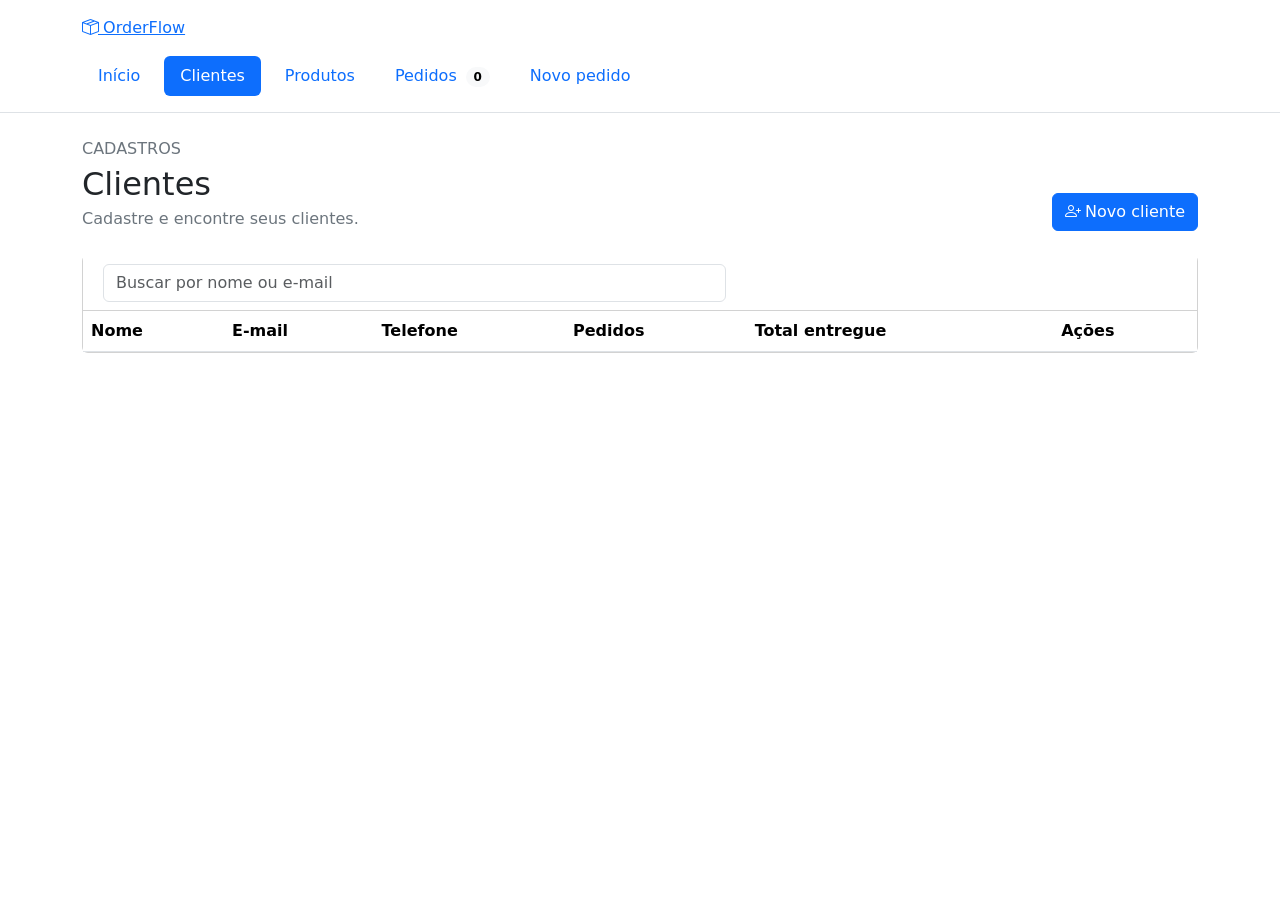
==== clientes.html @ f2b09869 "AdIcionado Clientes e Novo pedido HTML" ====
<!doctype html>
<html lang="pt-BR">
<head>
  <meta charset="utf-8">
  <meta name="viewport" content="width=device-width, initial-scale=1">
  <title>OrderFlow | Clientes</title>
  <link href="https://cdn.jsdelivr.net/npm/bootstrap@5.3.3/dist/css/bootstrap.min.css" rel="stylesheet">
  <link href="https://cdn.jsdelivr.net/npm/bootstrap-icons@1.11.3/font/bootstrap-icons.min.css" rel="stylesheet">
  <link href="css/styles.css" rel="stylesheet">
</head>
<body>
  <header class="bg-white border-bottom">
    <div class="container py-3">
      <a class="brand" href="index.html"><i class="bi bi-box-seam"></i> OrderFlow</a>
      <nav class="nav nav-pills flex-nowrap gap-2 mt-3 overflow-x-auto" aria-label="Navegação principal">
        <a class="nav-link" href="index.html">Início</a>
        <a class="nav-link active" aria-current="page" href="clientes.html">Clientes</a>
        <a class="nav-link" href="produtos.html">Produtos</a>
        <a class="nav-link" href="pedidos.html">Pedidos <span class="badge rounded-pill text-bg-light ms-1" id="pending-count">0</span></a>
        <a class="nav-link" href="novo-pedido.html">Novo pedido</a>
      </nav>
    </div>
  </header>
  <main class="container py-4">
    <div class="d-flex flex-wrap justify-content-between align-items-end gap-3 mb-4">
      <div><p class="text-secondary mb-1">CADASTROS</p><h1 class="h2 mb-1">Clientes</h1><p class="text-secondary mb-0">Cadastre e encontre seus clientes.</p></div>
      <button class="btn btn-primary" type="button" data-action="add-customer"><i class="bi bi-person-plus me-1"></i>Novo cliente</button>
    </div>
    <section class="card">
      <div class="card-header bg-white row g-2 align-items-center mx-0">
        <label class="visually-hidden" for="customer-search">Buscar cliente</label>
        <div class="col-12 col-md-7"><input class="form-control search-field" id="customer-search" type="search" placeholder="Buscar por nome ou e-mail"></div>
        <span class="col small text-secondary text-md-end" id="customers-count"></span>
      </div>
      <div class="table-responsive"><table class="table table-hover align-middle mb-0">
        <thead><tr><th>Nome</th><th>E-mail</th><th>Telefone</th><th>Pedidos</th><th>Total entregue</th><th>Ações</th></tr></thead>
        <tbody id="customers-list"></tbody>
      </table></div>
    </section>
  </main>
  <div class="modal fade" id="customer-modal" tabindex="-1" aria-labelledby="customer-modal-title" aria-hidden="true">
    <div class="modal-dialog modal-dialog-centered"><div class="modal-content">
      <form id="customer-form"><div class="modal-header"><h2 class="modal-title fs-5" id="customer-modal-title">Novo cliente</h2><button class="btn-close" type="button" data-bs-dismiss="modal" aria-label="Fechar"></button></div>
        <div class="modal-body"><div class="mb-3"><label class="form-label" for="customer-name">Nome</label><input class="form-control" id="customer-name" required></div><div class="mb-3"><label class="form-label" for="customer-email">E-mail</label><input class="form-control" id="customer-email" type="email" required></div><div><label class="form-label" for="customer-phone">Telefone</label><input class="form-control" id="customer-phone" type="tel"></div></div>
        <div class="modal-footer"><button class="btn btn-outline-secondary" type="button" data-bs-dismiss="modal">Cancelar</button><button class="btn btn-primary" type="submit">Salvar</button></div>
      </form>
    </div></div>
  </div>
  <div class="modal fade" id="delete-modal" tabindex="-1" aria-labelledby="delete-modal-title" aria-hidden="true">
    <div class="modal-dialog modal-dialog-centered modal-sm"><div class="modal-content"><div class="modal-header"><div><h2 class="modal-title fs-5" id="delete-modal-title">Excluir registro?</h2><p class="small text-secondary mb-0" id="delete-modal-message"></p></div><button class="btn-close" type="button" data-bs-dismiss="modal" aria-label="Fechar"></button></div><div class="modal-footer"><button class="btn btn-outline-secondary" type="button" data-bs-dismiss="modal">Cancelar</button><button class="btn btn-danger" id="confirm-delete" type="button">Excluir</button></div></div></div>
  </div>
  <div class="toast-container position-fixed bottom-0 end-0 p-3" id="toast-container" aria-live="polite" aria-atomic="true"></div>
  <script src="https://cdn.jsdelivr.net/npm/bootstrap@5.3.3/dist/js/bootstrap.bundle.min.js"></script>
  <script src="js/storage.js"></script>
  <script src="js/validacoes.js"></script>
  <script src="js/calculadora.js"></script>
  <script src="js/dashboard.js"></script>
  <script src="js/app.js"></script>
</body>
</html>
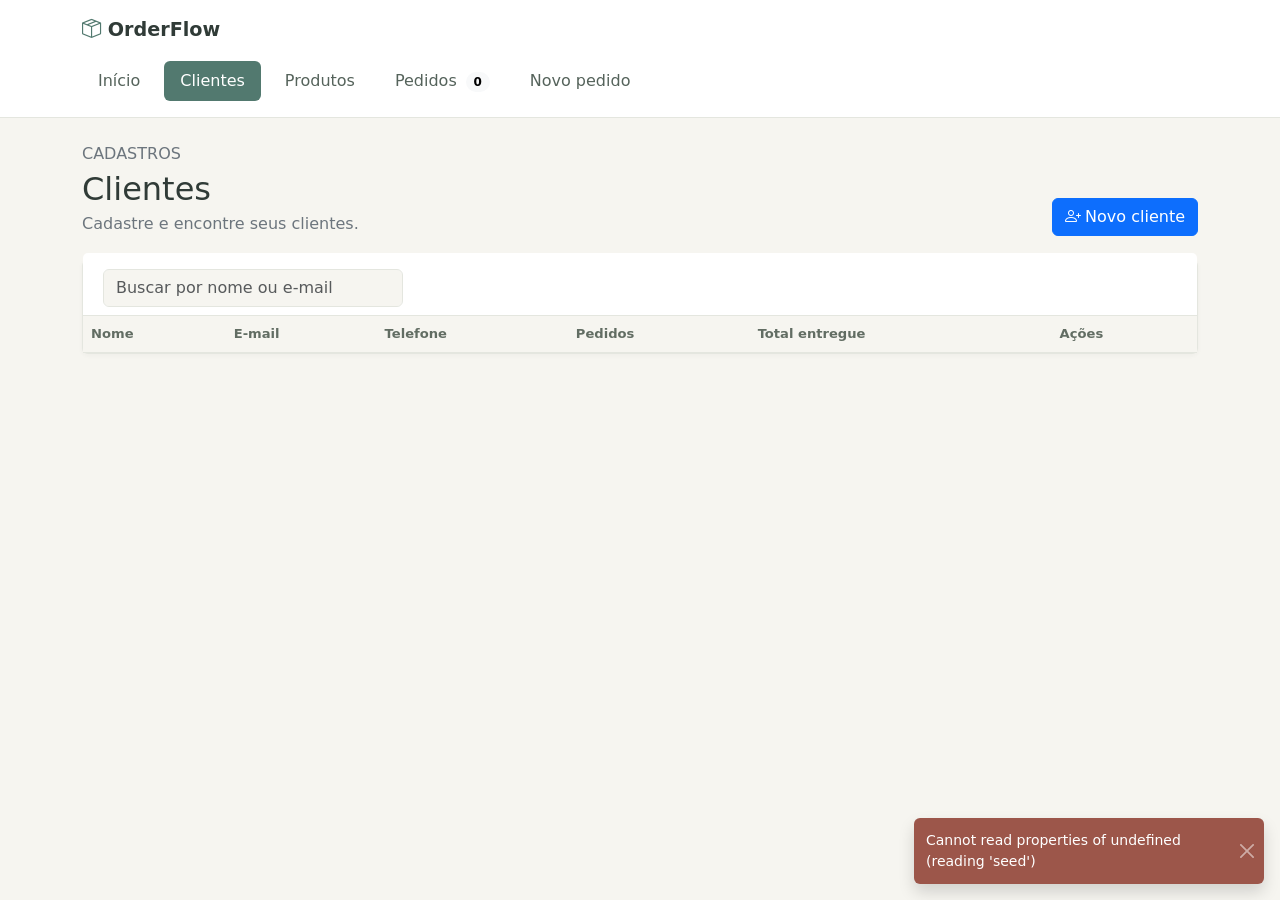
==== commit d75507e6: "Update stylesheet link and add section comments for better organization in HTML files" ====
--- a/clientes.html
+++ b/clientes.html
@@ -6,9 +6,12 @@
   <title>OrderFlow | Clientes</title>
   <link href="https://cdn.jsdelivr.net/npm/bootstrap@5.3.3/dist/css/bootstrap.min.css" rel="stylesheet">
   <link href="https://cdn.jsdelivr.net/npm/bootstrap-icons@1.11.3/font/bootstrap-icons.min.css" rel="stylesheet">
-  <link href="css/styles.css" rel="stylesheet">
+  <link href="css/style.css" rel="stylesheet">
 </head>
 <body>
+  <!-- ========================= -->
+  <!-- CABEÇALHO E NAVEGAÇÃO PRINCIPAL -->
+  <!-- ========================= -->
   <header class="bg-white border-bottom">
     <div class="container py-3">
       <a class="brand" href="index.html"><i class="bi bi-box-seam"></i> OrderFlow</a>
@@ -21,11 +24,18 @@
       </nav>
     </div>
   </header>
+
+  <!-- ========================= -->
+  <!-- GESTÃO DE CLIENTES -->
+  <!-- ========================= -->
   <main class="container py-4">
     <div class="d-flex flex-wrap justify-content-between align-items-end gap-3 mb-4">
       <div><p class="text-secondary mb-1">CADASTROS</p><h1 class="h2 mb-1">Clientes</h1><p class="text-secondary mb-0">Cadastre e encontre seus clientes.</p></div>
       <button class="btn btn-primary" type="button" data-action="add-customer"><i class="bi bi-person-plus me-1"></i>Novo cliente</button>
     </div>
+    <!-- ========================= -->
+    <!-- LISTA E FILTRO DE CLIENTES -->
+    <!-- ========================= -->
     <section class="card">
       <div class="card-header bg-white row g-2 align-items-center mx-0">
         <label class="visually-hidden" for="customer-search">Buscar cliente</label>
@@ -34,10 +44,14 @@
       </div>
       <div class="table-responsive"><table class="table table-hover align-middle mb-0">
         <thead><tr><th>Nome</th><th>E-mail</th><th>Telefone</th><th>Pedidos</th><th>Total entregue</th><th>Ações</th></tr></thead>
-        <tbody id="customers-list"></tbody>
+        <tbody id="customers-list"></tbody><!-- Tabela de clientes preenchida dinamicamente pelo app.js -->
       </table></div>
     </section>
   </main>
+
+  <!-- ========================= -->
+  <!-- MODAIS DE CADASTRO E EXCLUSÃO -->
+  <!-- ========================= -->
   <div class="modal fade" id="customer-modal" tabindex="-1" aria-labelledby="customer-modal-title" aria-hidden="true">
     <div class="modal-dialog modal-dialog-centered"><div class="modal-content">
       <form id="customer-form"><div class="modal-header"><h2 class="modal-title fs-5" id="customer-modal-title">Novo cliente</h2><button class="btn-close" type="button" data-bs-dismiss="modal" aria-label="Fechar"></button></div>
--- a/css/style.css
+++ b/css/style.css
@@ -0,0 +1,283 @@
+/* =========================================
+   ÍNDICE:
+   1. Variáveis globais
+   2. Base e layout geral
+   3. Navegação e cabeçalho
+   4. Tabelas e filtros
+   5. Status, badges e indicadores
+   6. Carrinho e formulários
+   7. Toasts e utilitários
+   8. Responsividade
+   ========================================= */
+
+/* --- 1. Variáveis globais --- */
+:root {
+  --bs-primary: #52796f;
+  --bs-primary-rgb: 82, 121, 111;
+  --bs-body-bg: #f6f5f0;
+  --bs-body-color: #303b37;
+  --bs-border-color: #e4e6df;
+  --bs-font-sans-serif: "Segoe UI", system-ui, sans-serif;
+}
+
+/* --- 2. Base e layout geral --- */
+body {
+  min-width: 320px;
+}
+
+main.container {
+  padding-top: 1.5rem;
+}
+
+/* --- 3. Navegação e cabeçalho --- */
+.brand {
+  color: #303b37;
+  font-size: 1.2rem;
+  font-weight: 700;
+  text-decoration: none;
+}
+
+.brand:hover {
+  color: var(--bs-primary);
+}
+
+.brand i {
+  color: var(--bs-primary);
+}
+
+.nav-pills {
+  scrollbar-width: thin;
+}
+
+.nav-pills .nav-link {
+  color: #55635b;
+  white-space: nowrap;
+}
+
+.nav-pills .nav-link.active {
+  background: var(--bs-primary);
+}
+
+/* --- 4. Tabelas e filtros --- */
+.card {
+  border-color: var(--bs-border-color);
+  box-shadow: 0 0.1rem 0.35rem rgb(40 50 42 / 4%);
+}
+
+.card-header,
+.card-footer {
+  border-color: var(--bs-border-color);
+}
+
+.table {
+  --bs-table-hover-bg: #f7f8f3;
+}
+
+.table thead th {
+  color: #626d63;
+  font-size: 0.82rem;
+  font-weight: 600;
+  white-space: nowrap;
+}
+
+.table tbody td {
+  font-size: 0.9rem;
+}
+
+.search-field {
+  width: min(100%, 300px);
+}
+
+.filter-field {
+  width: auto;
+  min-width: 155px;
+}
+
+.status-select {
+  width: auto;
+  min-width: 130px;
+}
+
+.row-actions {
+  display: flex;
+  gap: 0.35rem;
+}
+
+.row-action {
+  padding: 0.2rem 0.4rem;
+  border: 0;
+  border-radius: 0.35rem;
+  background: transparent;
+  color: #62736a;
+}
+
+.row-action:hover {
+  background: #e9eee8;
+  color: #34594c;
+}
+
+.empty-table-cell {
+  padding: 2rem 1rem !important;
+  color: #727c73;
+  text-align: center;
+}
+
+.empty-table-cell .btn-link {
+  display: block;
+  margin: 0.25rem auto 0;
+}
+
+/* --- 5. Status, badges e indicadores --- */
+.status-badge {
+  display: inline-block;
+  padding: 0.3rem 0.6rem;
+  border-radius: 2rem;
+  font-size: 0.78rem;
+  white-space: nowrap;
+}
+
+.status-delivered {
+  background: #e3f1e5;
+  color: #3f704b;
+}
+
+.status-processing {
+  background: #e5eeeb;
+  color: #40665b;
+}
+
+.status-pending {
+  background: #fbf0dc;
+  color: #8a682e;
+}
+
+.status-cancelled {
+  background: #f7e6e2;
+  color: #9c564a;
+}
+
+.status-select.status-delivered {
+  background-color: #e3f1e5;
+}
+
+.status-select.status-processing {
+  background-color: #e5eeeb;
+}
+
+.status-select.status-pending {
+  background-color: #fbf0dc;
+}
+
+.status-select.status-cancelled {
+  background-color: #f7e6e2;
+}
+
+.status-progress {
+  height: 0.65rem;
+  background: #edf0e9;
+}
+
+.progress-delivered {
+  background: #6f9d76;
+}
+
+.progress-processing {
+  background: #52796f;
+}
+
+.progress-pending {
+  background: #d3a650;
+}
+
+.progress-cancelled {
+  background: #be7664;
+}
+
+/* --- 6. Carrinho e formulários --- */
+.cart-item {
+  display: flex;
+  align-items: center;
+  justify-content: space-between;
+  gap: 1rem;
+  padding: 0.75rem 0;
+  border-bottom: 1px solid var(--bs-border-color);
+}
+
+.cart-item:first-child {
+  border-top: 1px solid var(--bs-border-color);
+}
+
+.cart-item-info {
+  display: flex;
+  min-width: 0;
+  flex-direction: column;
+}
+
+.cart-item-info strong {
+  overflow: hidden;
+  text-overflow: ellipsis;
+  white-space: nowrap;
+}
+
+.cart-item-info small {
+  color: #727c73;
+}
+
+.cart-item-controls {
+  display: flex;
+  flex: 0 0 auto;
+  align-items: center;
+  gap: 0.5rem;
+}
+
+.quantity-button {
+  width: 1.7rem;
+  height: 1.7rem;
+  border: 1px solid var(--bs-border-color);
+  border-radius: 0.35rem;
+  background: white;
+}
+
+.remove-item {
+  color: #9c564a;
+}
+
+.coupon-success {
+  color: #3f704b;
+}
+
+.coupon-error {
+  color: #9c564a;
+}
+
+/* --- 7. Toasts e utilitários --- */
+.app-toast {
+  background: #52796f;
+  color: #fff;
+}
+
+.app-toast.toast-error {
+  background: #9c564a;
+}
+
+.app-toast .toast-body {
+  display: flex;
+  align-items: center;
+  gap: 0.5rem;
+}
+
+.app-toast .btn-close {
+  filter: brightness(0) invert(1);
+}
+
+/* --- 8. Responsividade --- */
+@media (max-width: 575.98px) {
+  main.container {
+    padding-top: 1.25rem !important;
+  }
+
+  .search-field,
+  .filter-field {
+    width: 100%;
+  }
+}
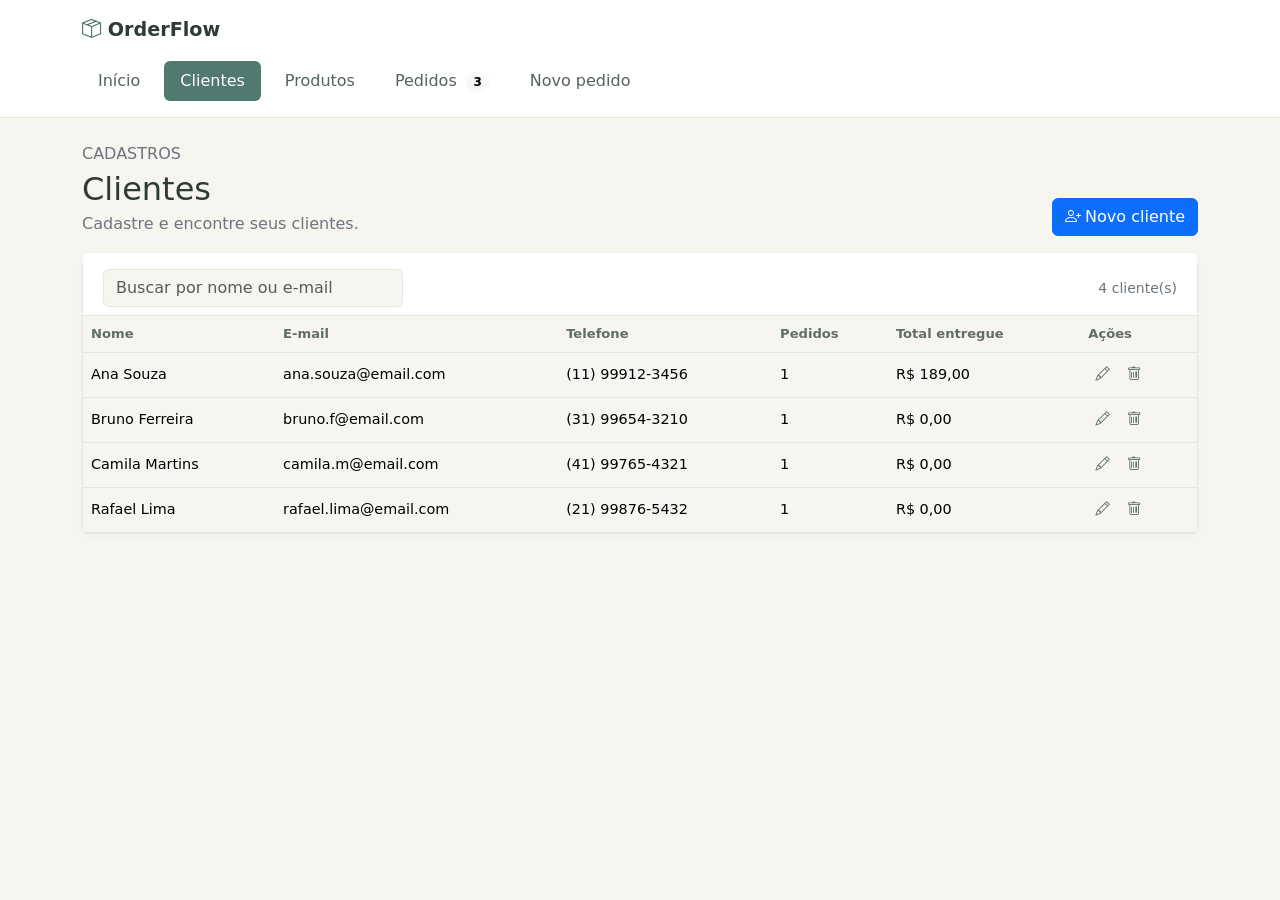
==== commit 5be3ccfb: "Update stylesheet links to use consistent naming for style files" ====
--- a/clientes.html
+++ b/clientes.html
@@ -6,7 +6,7 @@
   <title>OrderFlow | Clientes</title>
   <link href="https://cdn.jsdelivr.net/npm/bootstrap@5.3.3/dist/css/bootstrap.min.css" rel="stylesheet">
   <link href="https://cdn.jsdelivr.net/npm/bootstrap-icons@1.11.3/font/bootstrap-icons.min.css" rel="stylesheet">
-  <link href="css/style.css" rel="stylesheet">
+  <link href="css/styles.css" rel="stylesheet">
 </head>
 <body>
   <!-- ========================= -->
--- a/css/styles.css
+++ b/css/styles.css
@@ -0,0 +1,289 @@
+/* =========================================
+   ÍNDICE:
+   1. Variáveis globais
+   2. Base e layout geral
+   3. Navegação e cabeçalho
+   4. Tabelas e filtros
+   5. Status, badges e indicadores
+   6. Carrinho e formulários
+   7. Toasts e utilitários
+   8. Responsividade
+   ========================================= */
+
+/* --- 1. Variáveis globais --- */
+:root {
+  --bs-primary: #52796f;
+  --bs-primary-rgb: 82, 121, 111;
+  --bs-body-bg: #f6f5f0;
+  --bs-body-color: #303b37;
+  --bs-border-color: #e4e6df;
+  --bs-font-sans-serif: "Segoe UI", system-ui, sans-serif;
+}
+
+/* --- 2. Base e layout geral --- */
+body {
+  min-width: 320px;
+}
+
+main.container {
+  padding-top: 1.5rem;
+}
+
+/* --- 3. Navegação e cabeçalho --- */
+.brand {
+  color: #303b37;
+  font-size: 1.2rem;
+  font-weight: 700;
+  text-decoration: none;
+}
+
+.brand:hover {
+  color: var(--bs-primary);
+}
+
+.brand i {
+  color: var(--bs-primary);
+}
+
+.nav-pills {
+  scrollbar-width: thin;
+}
+
+.nav-pills .nav-link {
+  color: #55635b;
+  white-space: nowrap;
+}
+
+.nav-pills .nav-link.active {
+  background: var(--bs-primary);
+}
+
+/* --- 4. Tabelas e filtros --- */
+.card {
+  border-color: var(--bs-border-color);
+  box-shadow: 0 0.1rem 0.35rem rgb(40 50 42 / 4%);
+}
+
+.card-header,
+.card-footer {
+  border-color: var(--bs-border-color);
+}
+
+.table {
+  --bs-table-hover-bg: #f7f8f3;
+}
+
+.table thead th {
+  color: #626d63;
+  font-size: 0.82rem;
+  font-weight: 600;
+  white-space: nowrap;
+}
+
+.table tbody td {
+  font-size: 0.9rem;
+}
+
+.search-field {
+  width: min(100%, 300px);
+}
+
+.filter-field {
+  width: auto;
+  min-width: 155px;
+}
+
+.status-select {
+  width: auto;
+  min-width: 130px;
+}
+
+.row-actions {
+  display: flex;
+  gap: 0.35rem;
+}
+
+.row-action {
+  padding: 0.2rem 0.4rem;
+  border: 0;
+  border-radius: 0.35rem;
+  background: transparent;
+  color: #62736a;
+}
+
+.row-action:hover {
+  background: #e9eee8;
+  color: #34594c;
+}
+
+.empty-table-cell {
+  padding: 2rem 1rem !important;
+  color: #727c73;
+  text-align: center;
+}
+
+.empty-table-cell .btn-link {
+  display: block;
+  margin: 0.25rem auto 0;
+}
+
+/* --- 5. Status, badges e indicadores --- */
+.status-badge {
+  display: inline-block;
+  padding: 0.3rem 0.6rem;
+  border-radius: 2rem;
+  font-size: 0.78rem;
+  white-space: nowrap;
+}
+
+.status-delivered {
+  background: #e3f1e5;
+  color: #3f704b;
+}
+
+.status-processing {
+  background: #e5eeeb;
+  color: #40665b;
+}
+
+.status-pending {
+  background: #fbf0dc;
+  color: #8a682e;
+}
+
+.status-cancelled {
+  background: #f7e6e2;
+  color: #9c564a;
+}
+
+.status-select.status-delivered {
+  background-color: #e3f1e5;
+}
+
+.status-select.status-processing {
+  background-color: #e5eeeb;
+}
+
+.status-select.status-pending {
+  background-color: #fbf0dc;
+}
+
+.status-select.status-cancelled {
+  background-color: #f7e6e2;
+}
+
+.status-progress {
+  height: 0.65rem;
+  background: #edf0e9;
+}
+
+.progress-delivered {
+  background: #6f9d76;
+}
+
+.progress-processing {
+  background: #52796f;
+}
+
+.progress-pending {
+  background: #d3a650;
+}
+
+.progress-cancelled {
+  background: #be7664;
+}
+
+/* --- 6. Carrinho e formulários --- */
+.cart-item,
+.carrinho-item {
+  display: flex;
+  align-items: center;
+  justify-content: space-between;
+  gap: 1rem;
+  padding: 0.75rem 0;
+  border-bottom: 1px solid var(--bs-border-color);
+}
+
+.cart-item:first-child,
+.carrinho-item:first-child {
+  border-top: 1px solid var(--bs-border-color);
+}
+
+.cart-item-info,
+.carrinho-item-info {
+  display: flex;
+  min-width: 0;
+  flex-direction: column;
+}
+
+.cart-item-info strong,
+.carrinho-item-info strong {
+  overflow: hidden;
+  text-overflow: ellipsis;
+  white-space: nowrap;
+}
+
+.cart-item-info small,
+.carrinho-item-info small {
+  color: #727c73;
+}
+
+.cart-item-controls,
+.carrinho-item-controls {
+  display: flex;
+  flex: 0 0 auto;
+  align-items: center;
+  gap: 0.5rem;
+}
+
+.quantity-button {
+  width: 1.7rem;
+  height: 1.7rem;
+  border: 1px solid var(--bs-border-color);
+  border-radius: 0.35rem;
+  background: white;
+}
+
+.remove-item {
+  color: #9c564a;
+}
+
+.coupon-success {
+  color: #3f704b;
+}
+
+.coupon-error {
+  color: #9c564a;
+}
+
+/* --- 7. Toasts e utilitários --- */
+.app-toast {
+  background: #52796f;
+  color: #fff;
+}
+
+.app-toast.toast-error {
+  background: #9c564a;
+}
+
+.app-toast .toast-body {
+  display: flex;
+  align-items: center;
+  gap: 0.5rem;
+}
+
+.app-toast .btn-close {
+  filter: brightness(0) invert(1);
+}
+
+/* --- 8. Responsividade --- */
+@media (max-width: 575.98px) {
+  main.container {
+    padding-top: 1.25rem !important;
+  }
+
+  .search-field,
+  .filter-field {
+    width: 100%;
+  }
+}
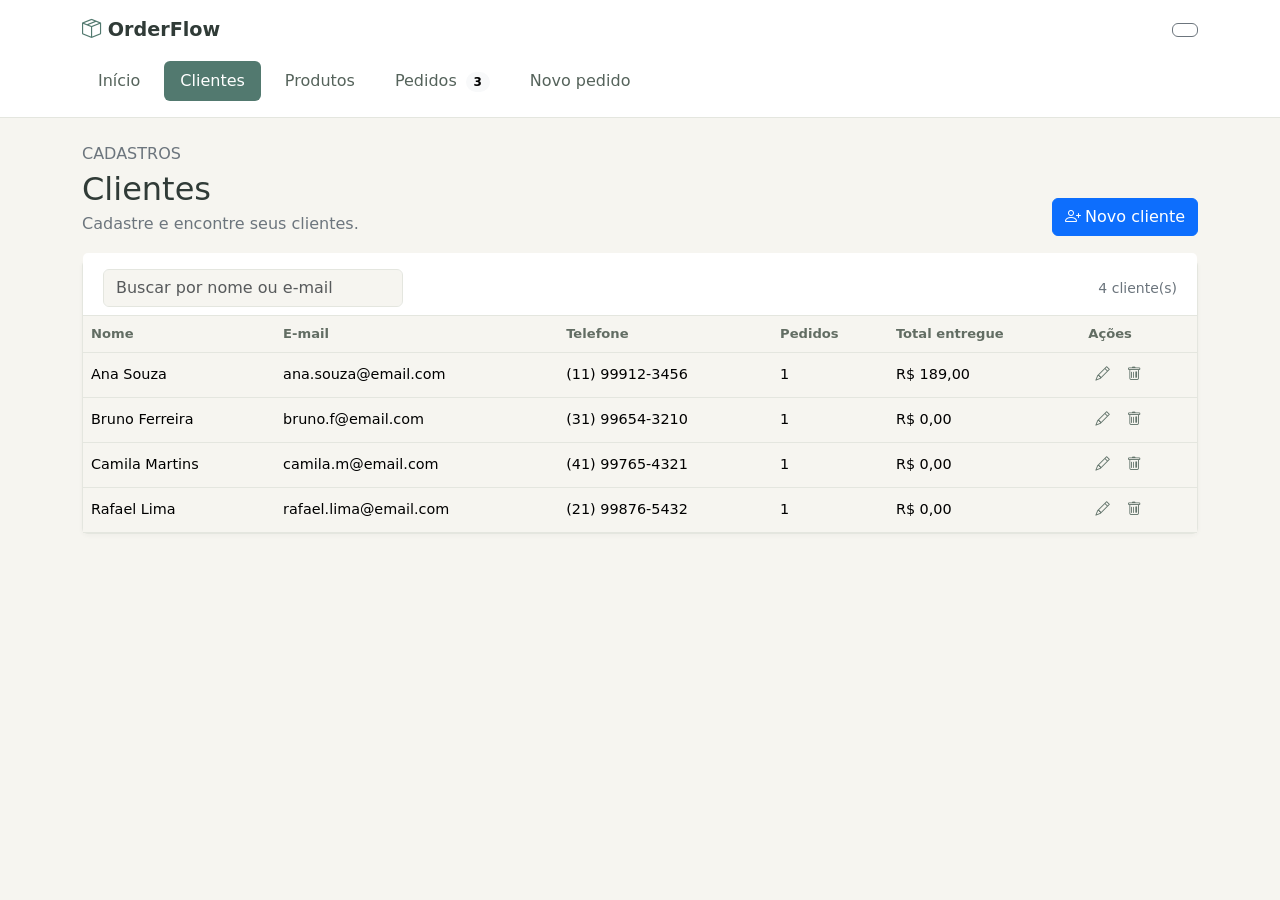
==== commit 1e1e4759: "Add theme toggle button and script to multiple HTML pages" ====
--- a/clientes.html
+++ b/clientes.html
@@ -5,6 +5,7 @@
   <meta name="viewport" content="width=device-width, initial-scale=1">
   <title>OrderFlow | Clientes</title>
   <link href="https://cdn.jsdelivr.net/npm/bootstrap@5.3.3/dist/css/bootstrap.min.css" rel="stylesheet">
+  <script src="js/theme.js"></script>
   <link href="https://cdn.jsdelivr.net/npm/bootstrap-icons@1.11.3/font/bootstrap-icons.min.css" rel="stylesheet">
   <link href="css/styles.css" rel="stylesheet">
 </head>
@@ -14,7 +15,10 @@
   <!-- ========================= -->
   <header class="bg-white border-bottom">
     <div class="container py-3">
-      <a class="brand" href="index.html"><i class="bi bi-box-seam"></i> OrderFlow</a>
+      <div class="d-flex align-items-center justify-content-between gap-3">
+        <a class="brand" href="index.html"><i class="bi bi-box-seam"></i> OrderFlow</a>
+        <button class="btn btn-outline-secondary" type="button" data-theme-toggle aria-label="Ativar tema escuro" title="Ativar tema escuro"></button>
+      </div>
       <nav class="nav nav-pills flex-nowrap gap-2 mt-3 overflow-x-auto" aria-label="Navegação principal">
         <a class="nav-link" href="index.html">Início</a>
         <a class="nav-link active" aria-current="page" href="clientes.html">Clientes</a>
